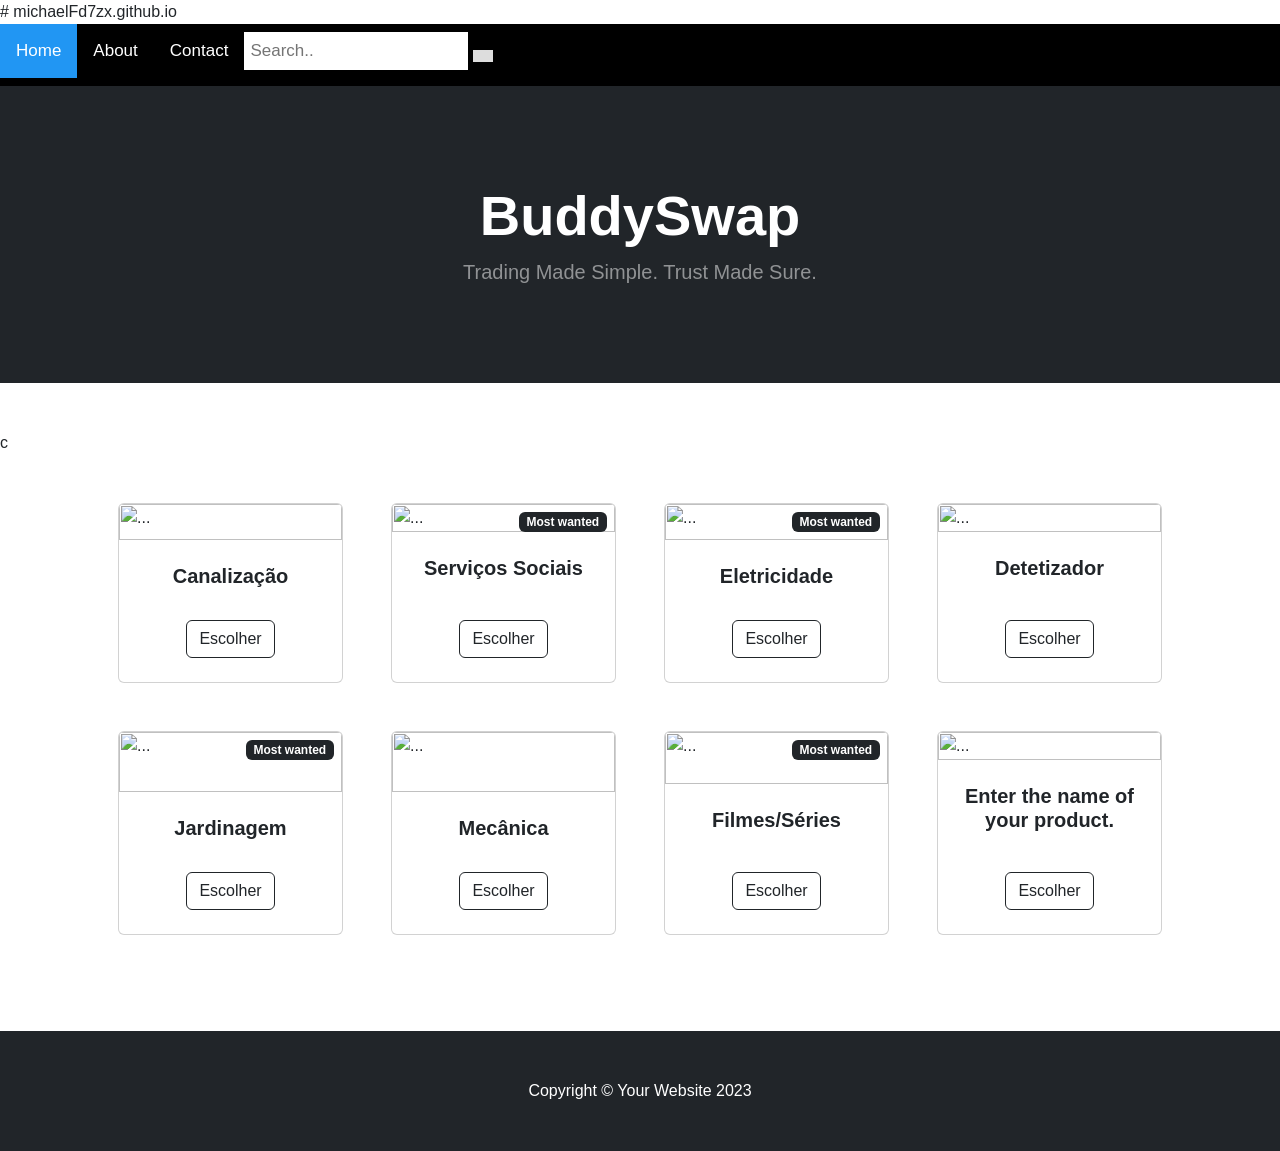
==== index.html @ 0b6874f3 "Add basic HTML structure and navigation" ====
# michaelFd7zx.github.io
        <!DOCTYPE html>
<html lang="en">
    <head>
        <meta charset="utf-8" />
        <meta name="viewport" content="width=device-width, initial-scale=1, shrink-to-fit=no" />
        <meta name="description" content="" />
        <meta name="author" content="" />
        <title> BuddySwap </title>
        <!-- Favicon-->
        <link rel="icon" type="image/x-icon" href="file:///C:/Users/utilizador/Desktop/FreeFour%20propriety/startbootstrap-shop-homepage-gh-pages/assets/favicon.png" />
        <!-- Bootstrap icons-->
        <link href="https://cdn.jsdelivr.net/npm/bootstrap-icons@1.5.0/font/bootstrap-icons.css" rel="stylesheet" />
        <!-- Core theme CSS (includes Bootstrap)-->
        <link href="css/styles.css" rel="stylesheet" />
    </head>
   <style>
* {box-sizing: border-box;}

body {
  margin: 0;
  font-family: Arial, Helvetica, sans-serif;
}

.topnav {
  overflow: hidden;
  background-color: #000000;
}

.topnav a {
  float: left;
  display: block;
  color: rgb(255, 255, 255);
  text-align: center;
  padding: 14px 16px;
  text-decoration: none;
  font-size: 17px;
}

.topnav a:hover {
  background-color: #ddd;
  color: black;
}

.topnav a.active {
  background-color: #2196F3;
  color: white;
}

.topnav .search-container {
  float: center;
}

.topnav input[type=text] {
  padding: 6px;
  margin-top: 8px;
  font-size: 17px;
  border: none;
}

.topnav .search-container button {
  float: center;
  padding: 6px 10px;
  margin-top: 8px;
  margin-right: 16px;
  background: #ddd;
  font-size: 17px;
  border: none;
  cursor: pointer;
}

.topnav .search-container button:hover {
  background: #ccc;
}

@media screen and (max-width: 600px) {
  .topnav .search-container {
    float: none;
  }
  .topnav a, .topnav input[type=text], .topnav .search-container button {
    float: none;
    display: block;
    text-align: left;
    width: 100%;
    margin: 0;
    padding: 14px;
  }
  .topnav input[type=text] {
    border: 1px solid #ccc;  
  }
}
</style>
</head>
<body>

<div class="topnav">
  <a class="active" href="#home">Home</a>
  <a href="sobre.html">About</a>
  <a href="contato.html">Contact</a>
  <div class="search-container">
    <form action="/action_page.php">
      <input type="text" placeholder="Search.." name="search">
      <button type="submit"><i class="fa fa-search"></i></button>
    </form>
  </div>
</div>
</body>
    <body>
        <!-- Navigation-->
                            </ul>
                        </li>
                    </ul>
                </div>
            </div>
        </nav>
        <!-- Header-->
        <header class="bg-dark py-5">
            <div class="container px-4 px-lg-5 my-5">
                <div class="text-center text-white">
                    <h1 class="display-4 fw-bolder">BuddySwap</h1>
                    <p class="lead fw-normal text-white-50 mb-0">Trading Made Simple. Trust Made Sure.</p>
                </div>
            </div>
        </header>
        <!-- Section-->
        <section class="py-5">
c            <div class="container px-4 px-lg-5 mt-5">
                <div class="row gx-4 gx-lg-5 row-cols-2 row-cols-md-3 row-cols-xl-4 justify-content-center">
                    <div class="col mb-5">
                        <div class="card h-100">
                            <!-- Product image-->
                            <img class="card-img-top" src="file:///C:/Users/utilizador/Downloads/FreeFour%20propriety%201%20(2)/FreeFour%20propriety%201%20(2)/FreeFour%20propriety%201/FreeFour%20propriety/imagens/service-maintenance-worker-repairing.jpg" alt="..." />
                            <!-- Product details-->
                            <div class="card-body p-4">
                                <div class="text-center">
                                    <!-- Product name-->
                                    <h5 class="fw-bolder">Canalização</h5>
                                    <!-- Product price-->
                                </div>
                            </div>
                            <!-- Product actions-->
                            <div class="card-footer p-4 pt-0 border-top-0 bg-transparent">
                                <div class="text-center"><a class="btn btn-outline-dark mt-auto" href="#">Escolher</a></div>
                            </div>
                        </div>
                    </div>
                    <div class="col mb-5">
                        <div class="card h-100">
                            <!-- Sale badge-->
                            <div class="badge bg-dark text-white position-absolute" style="top: 0.5rem; right: 0.5rem">Most wanted</div>
                            <!-- Product image-->
                            <img class="card-img-top" src="file:///C:/Users/utilizador/Downloads/FreeFour%20propriety%201%20(2)/FreeFour%20propriety%201%20(2)/FreeFour%20propriety%201/FreeFour%20propriety/imagens/shared%20image.jfif" alt="..." />
                            <!-- Product details-->
                            <div class="card-body p-4">
                                <div class="text-center">
                                    <!-- Product name-->
                                    <h5 class="fw-bolder">Serviços Sociais</h5>
                                    <!-- Product reviews-->
                                    <div class="d-flex justify-content-center small text-warning mb-2">
                                    </div>
                                    <!-- Product price-->
                                    <span class="text-muted text-decoration-line-through"></span>
                                </div>
                            </div>
                            <!-- Product actions-->
                            <div class="card-footer p-4 pt-0 border-top-0 bg-transparent">
                                <div class="text-center"><a class="btn btn-outline-dark mt-auto" href="#">Escolher</a></div>
                            </div>
                        </div>
                    </div>
                    <div class="col mb-5">
                        <div class="card h-100">
                            <!-- Sale badge-->
                            <div class="badge bg-dark text-white position-absolute" style="top: 0.5rem; right: 0.5rem">Most wanted</div>
                            <!-- Product image-->
                            <img class="card-img-top" src="file:///C:/Users/utilizador/Downloads/FreeFour%20propriety%201%20(2)/FreeFour%20propriety%201%20(2)/FreeFour%20propriety%201/FreeFour%20propriety/imagens/male-electrician-works-switchboard-with-electrical-connecting-cable.jpg" alt="..." />
                            <!-- Product details-->
                            <div class="card-body p-4">
                                <div class="text-center">
                                    <!-- Product name-->
                                    <h5 class="fw-bolder">Eletricidade</h5>
                                    <!-- Product price-->
                                    <span class="text-muted text-decoration-line-through"></span>
                                </div>
                            </div>
                            <!-- Product actions-->
                            <div class="card-footer p-4 pt-0 border-top-0 bg-transparent">
                                <div class="text-center"><a class="btn btn-outline-dark mt-auto" href="#">Escolher</a></div>
                            </div>
                        </div>
                    </div>
                    <div class="col mb-5">
                        <div class="card h-100">
                            <!-- Product image-->
                            <img class="card-img-top" src="file:///C:/Users/utilizador/Downloads/FreeFour%20propriety%201%20(2)/FreeFour%20propriety%201%20(2)/FreeFour%20propriety%201/FreeFour%20propriety/imagens/shared%20image%20(1).jfif" alt="..." />
                            <!-- Product details-->
                            <div class="card-body p-4">
                                <div class="text-center">
                                    <!-- Product name-->
                                    <h5 class="fw-bolder">Detetizador</h5>
                                    <!-- Product reviews-->
                                    <div class="d-flex justify-content-center small text-warning mb-2">
                                    </div>
                                    <!-- Product price-->
                                </div>
                            </div>
                            <!-- Product actions-->
                            <div class="card-footer p-4 pt-0 border-top-0 bg-transparent">
                                <div class="text-center"><a class="btn btn-outline-dark mt-auto" href="#">Escolher</a></div>
                            </div>
                        </div>
                    </div>
                    <div class="col mb-5">
                        <div class="card h-100">
                            <!-- Sale badge-->
                            <div class="badge bg-dark text-white position-absolute" style="top: 0.5rem; right: 0.5rem">Most wanted</div>
                            <!-- Product image-->
                            <img class="card-img-top" src="file:///C:/Users/utilizador/Downloads/FreeFour%20propriety%201%20(2)/FreeFour%20propriety%201%20(2)/FreeFour%20propriety%201/FreeFour%20propriety/imagens/man-cutting-grass-with-lawn-mover-back-yard.jpg" alt="..." />
                            <!-- Product details-->
                            <div class="card-body p-4">
                                <div class="text-center">
                                    <!-- Product name-->
                                    <h5 class="fw-bolder">Jardinagem</h5>
                                    <!-- Product price-->
                                    <span class="text-muted text-decoration-line-through"></span>
                                </div>
                            </div>
                            <!-- Product actions-->
                            <div class="card-footer p-4 pt-0 border-top-0 bg-transparent">
                                <div class="text-center"><a class="btn btn-outline-dark mt-auto" href="#">Escolher</a></div>
                            </div>
                        </div>
                    </div>
                    <div class="col mb-5">
                        <div class="card h-100">
                            <!-- Product image-->
                            <img class="card-img-top" src="file:///C:/Users/utilizador/Downloads/FreeFour%20propriety%201%20(2)/FreeFour%20propriety%201%20(2)/FreeFour%20propriety%201/FreeFour%20propriety/imagens/female-mechanic-servicing-car.jpg" alt="..." />
                            <!-- Product details-->
                            <div class="card-body p-4">
                                <div class="text-center">
                                    <!-- Product name-->
                                    <h5 class="fw-bolder">Mecânica</h5>
                                    <!-- Product price-->
                                </div>
                            </div>
                            <!-- Product actions-->
                            <div class="card-footer p-4 pt-0 border-top-0 bg-transparent">
                                <div class="text-center"><a class="btn btn-outline-dark mt-auto" href="#">Escolher</a></div>
                            </div>
                        </div>
                    </div>
                    <div class="col mb-5">
                        <div class="card h-100">
                            <!-- Sale badge-->
                            <div class="badge bg-dark text-white position-absolute" style="top: 0.5rem; right: 0.5rem">Most wanted</div>
                            <!-- Product image-->
                            <img class="card-img-top" src="file:///C:/Users/utilizador/Downloads/FreeFour%20propriety%201%20(2)/FreeFour%20propriety%201%20(2)/FreeFour%20propriety%201/FreeFour%20propriety/imagens/images.jfif" alt="..." />
                            <!-- Product details-->
                            <div class="card-body p-4">
                                <div class="text-center">
                                    <!-- Product name-->
                                    <h5 class="fw-bolder">Filmes/Séries</h5>
                                    <!-- Product reviews-->
                                    <div class="d-flex justify-content-center small text-warning mb-2">
                                    </div>
                                    <!-- Product price-->
                                    <span class="text-muted text-decoration-line-through"></span>
                                    
                                </div>
                            </div>
                            <!-- Product actions-->
                            <div class="card-footer p-4 pt-0 border-top-0 bg-transparent">
                                <div class="text-center"><a class="btn btn-outline-dark mt-auto" href="#">Escolher</a></div>
                            </div>
                        </div>
                    </div>
                    <div class="col mb-5">
                        <div class="card h-100">
                            <!-- Product image-->
                            <img class="card-img-top" src="https://dummyimage.com/450x300/dee2e6/6c757d.jpg" alt="..." />
                            <!-- Product details-->
                            <div class="card-body p-4">
                                <div class="text-center">
                                    <!-- Product name-->
                                    <h5 class="fw-bolder">Enter the name of your product.</h5>
                                    <!-- Product reviews-->
                                    <div class="d-flex justify-content-center small text-warning mb-2">
                                    </div>
                                    <!-- Product price-->
                                </div>
                            </div>
                            <!-- Product actions-->
                            <div class="card-footer p-4 pt-0 border-top-0 bg-transparent">
                                <div class="text-center"><a class="btn btn-outline-dark mt-auto" href="#">Escolher</a></div>
                            </div>
                        </div>
                    </div>
                </div>
            </div>
        </section>
        <!-- Footer-->
        <footer class="py-5 bg-dark">
            <div class="container"><p class="m-0 text-center text-white">Copyright &copy; Your Website 2023</p></div>
        </footer>
        <!-- Bootstrap core JS-->
        <script src="https://cdn.jsdelivr.net/npm/bootstrap@5.2.3/dist/js/bootstrap.bundle.min.js"></script>
        <!-- Core theme JS-->
        <script src="js/scripts.js"></script>
        
        </html>
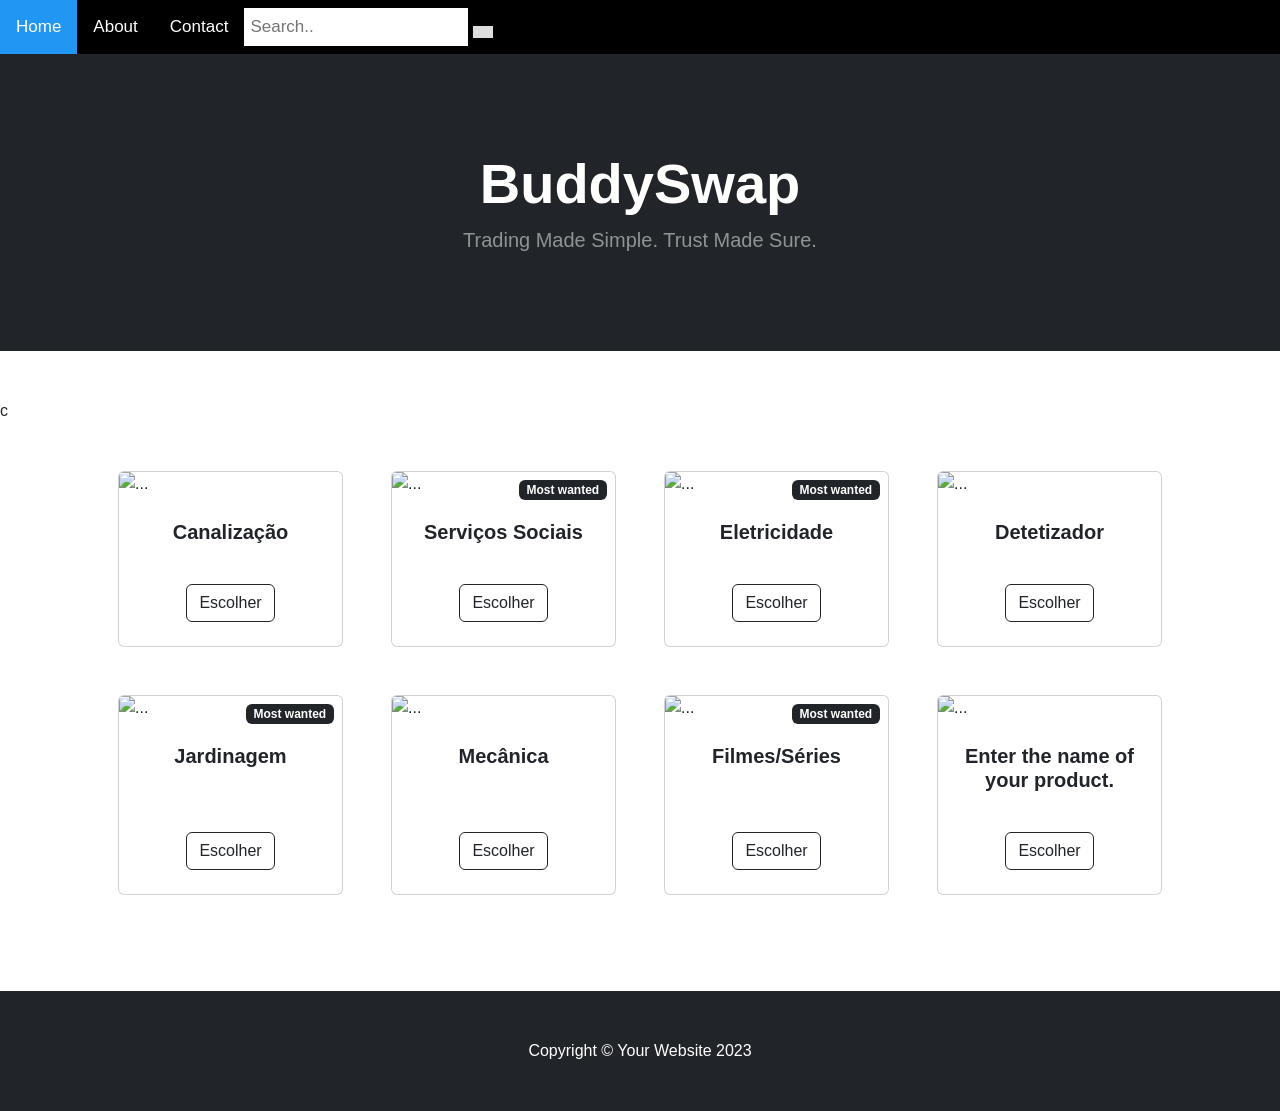
==== commit c9b4132e: "Remove project title from index.html" ====
--- a/index.html
+++ b/index.html
@@ -1,4 +1,4 @@
-# michaelFd7zx.github.io
+
         <!DOCTYPE html>
 <html lang="en">
     <head>
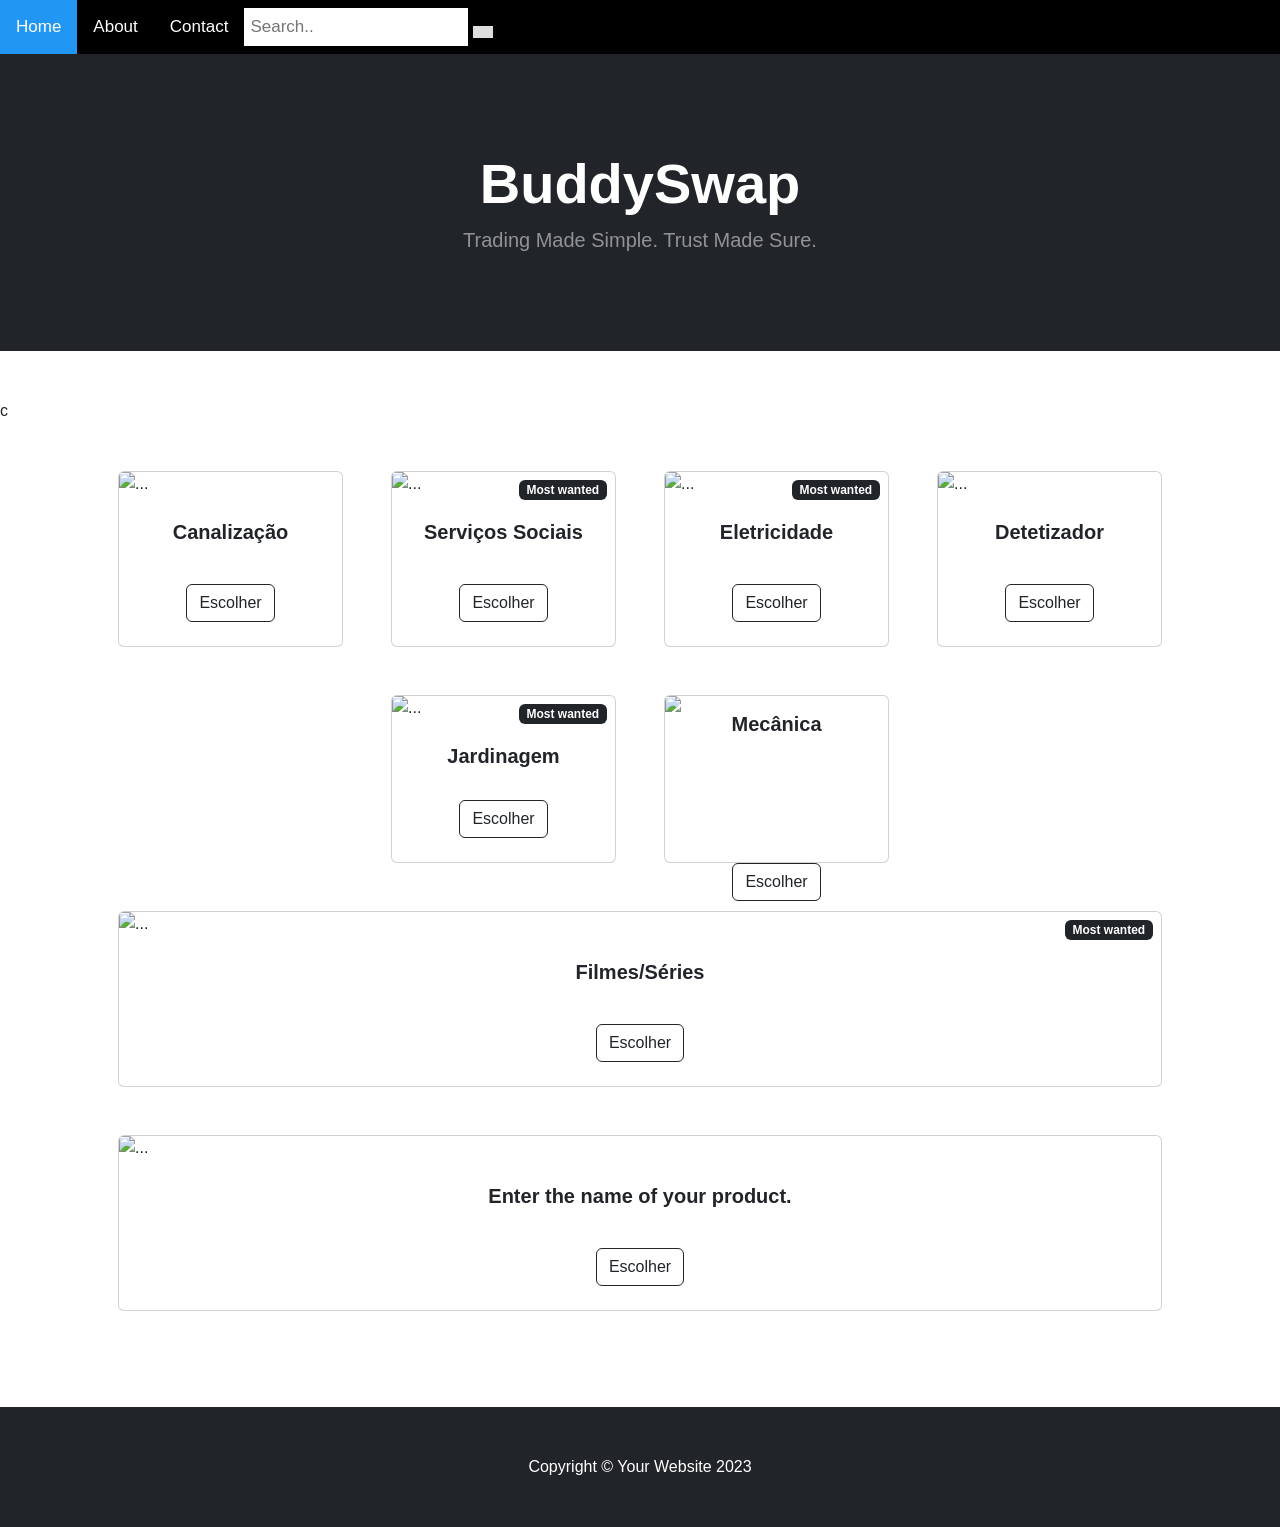
==== commit ec7227da: "Update image source to use a URL" ====
--- a/index.html
+++ b/index.html
@@ -234,7 +234,7 @@
                     <div class="col mb-5">
                         <div class="card h-100">
                             <!-- Product image-->
-                            <img class="card-img-top" src="file:///C:/Users/utilizador/Downloads/FreeFour%20propriety%201%20(2)/FreeFour%20propriety%201%20(2)/FreeFour%20propriety%201/FreeFour%20propriety/imagens/female-mechanic-servicing-car.jpg" alt="..." />
+                            <img class="card-img-top" src="https://github.com/michaelFd7zx/michaelFd7zx.github.io/blob/main/imagens/female-mechanic-servicing-car.jpg />
                             <!-- Product details-->
                             <div class="card-body p-4">
                                 <div class="text-center">
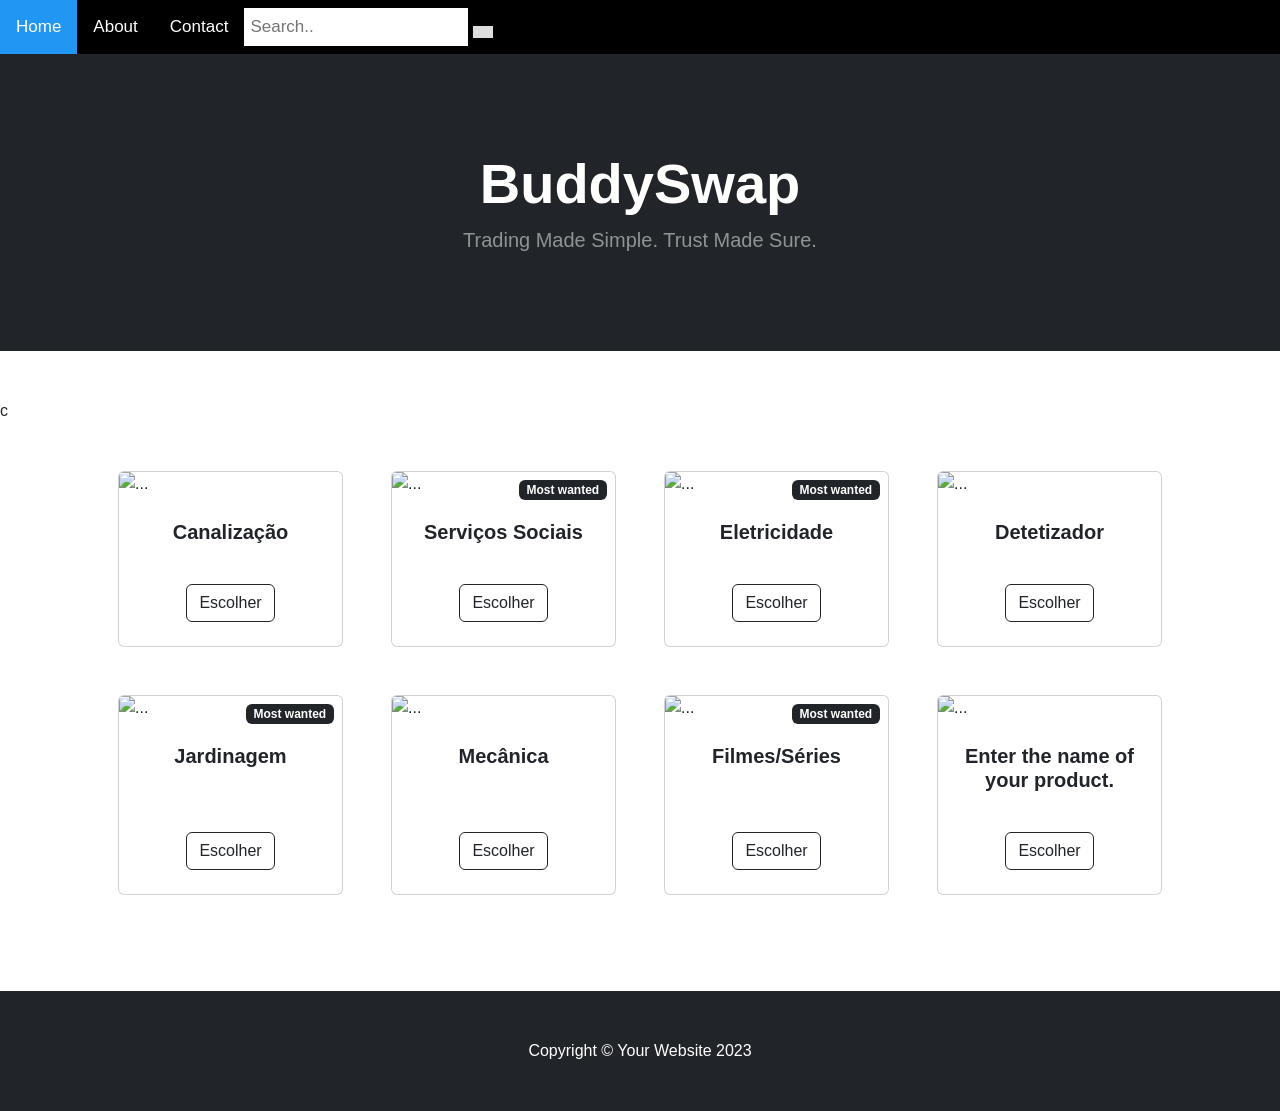
==== commit 19f65420: "Modify DOCTYPE and update image source Updated the DOCTYPE declaration and changed the image source " ====
--- a/index.html
+++ b/index.html
@@ -1,5 +1,4 @@
-
-        <!DOCTYPE html>
+<!DOCTYPE html>
 <html lang="en">
     <head>
         <meta charset="utf-8" />
@@ -234,7 +233,7 @@
                     <div class="col mb-5">
                         <div class="card h-100">
                             <!-- Product image-->
-                            <img class="card-img-top" src="https://github.com/michaelFd7zx/michaelFd7zx.github.io/blob/main/imagens/female-mechanic-servicing-car.jpg />
+                            <img class="card-img-top" src="file:///C:/Users/utilizador/Downloads/FreeFour%20propriety%201%20(2)/FreeFour%20propriety%201%20(2)/FreeFour%20propriety%201/FreeFour%20propriety/imagens/female-mechanic-servicing-car.jpg" alt="..." />
                             <!-- Product details-->
                             <div class="card-body p-4">
                                 <div class="text-center">
@@ -309,4 +308,3 @@
         
         </html>
         
-
